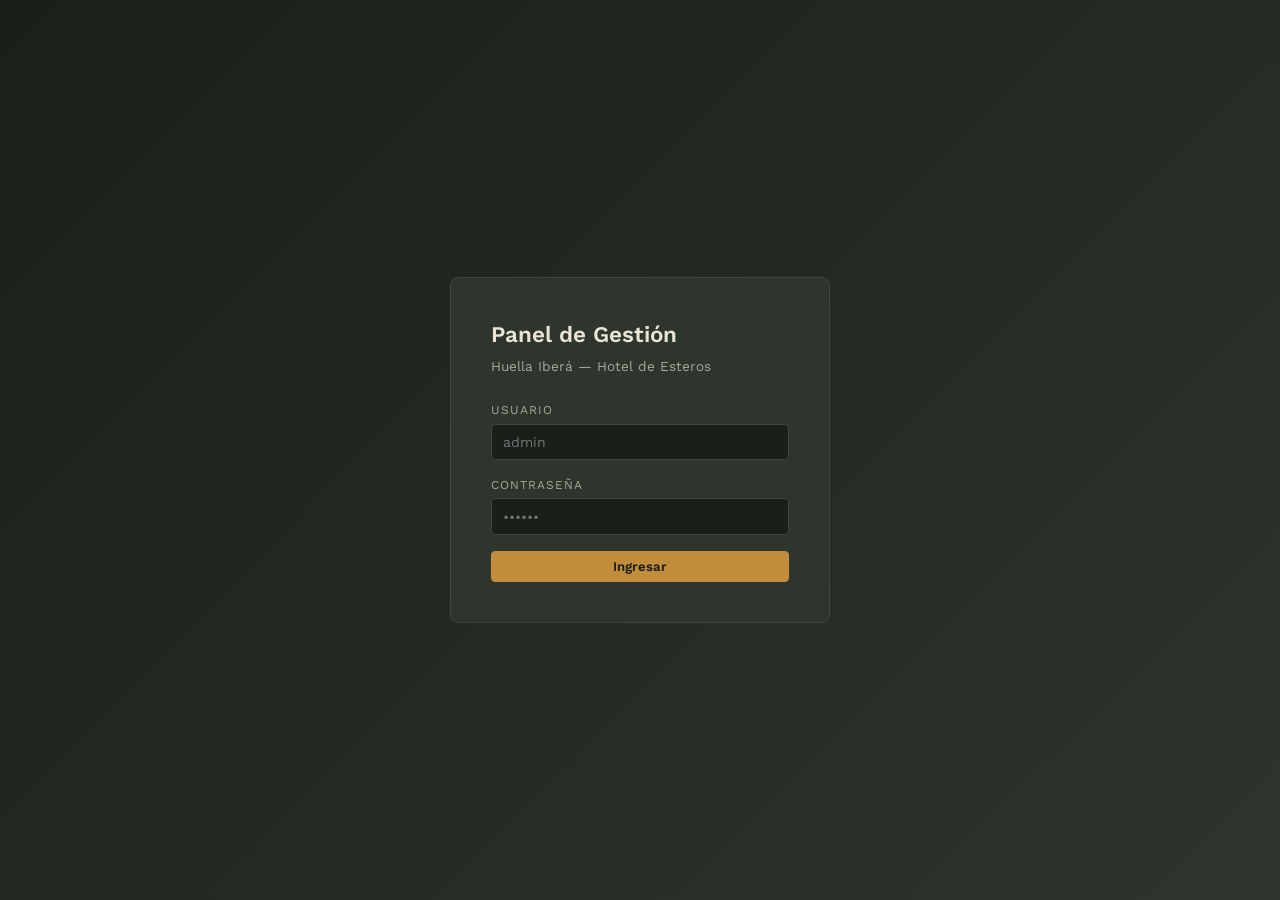
==== admin.html @ 0aa3a31e "huella" ====
<!doctype html>
<html lang="es-AR">
<head>
<meta charset="UTF-8">
<meta name="viewport" content="width=device-width, initial-scale=1">
<title>Gestión — Huella Iberá</title>
<link rel="stylesheet" href="css/admin.css">
</head>
<body>

<!-- ============ LOGIN ============ -->
<div class="login-page" id="loginPage">
  <div class="login-box">
    <h1>Panel de Gestión</h1>
    <p>Huella Iberá — Hotel de Esteros</p>
    <div class="login-error" id="loginError">Usuario o contraseña incorrectos</div>
    <label for="loginUser">Usuario</label>
    <input id="loginUser" type="text" placeholder="admin" autocomplete="off">
    <label for="loginPass">Contraseña</label>
    <input id="loginPass" type="password" placeholder="••••••">
    <button class="btn-admin btn-admin--primary btn-admin--block" id="loginBtn">Ingresar</button>
  </div>
</div>

<!-- ============ DASHBOARD ============ -->
<div class="dashboard" id="dashboard">

  <!-- Top bar (mobile) -->
  <div class="dash-topbar">
    <h2>Panel de Gestión</h2>
    <button id="menuToggle" aria-label="Menú">☰</button>
  </div>

  <!-- Sidebar -->
  <aside class="dash-sidebar" id="dashSidebar">
    <h2>Huella Iberá<small>Panel de Gestión</small></h2>
    <ul class="dash-nav">
      <li class="active" data-tab="paquetes">
        <span class="dash-nav-icon">📦</span> Paquetes
      </li>
      <li data-tab="actividades">
        <span class="dash-nav-icon">🏕️</span> Actividades
      </li>
      <li data-tab="findes">
        <span class="dash-nav-icon">📅</span> Findes Largos
      </li>
      <li data-tab="medida">
        <span class="dash-nav-icon">✏️</span> Paquete a Medida
      </li>
      <li data-tab="temporada">
        <span class="dash-nav-icon">🌿</span> Temporada
      </li>
      <li data-tab="credenciales">
        <span class="dash-nav-icon">🔐</span> Credenciales
      </li>
      <li class="logout" id="logoutBtn">
        <span class="dash-nav-icon">🚪</span> Cerrar sesión
      </li>
    </ul>
  </aside>

  <!-- Main content -->
  <main class="dash-main" id="dashMain">

    <div id="offlineBanner" class="offline-banner" style="display:none;">
      ⚠️ Sin conexión con el servidor — estás viendo una copia guardada en este celular. Los cambios no se van a guardar hasta reconectar.
    </div>

    <!-- TAB: PAQUETES -->
    <div class="tab-content active" id="tabPaquetes">
      <h2>Paquetes</h2>
      <p class="subtitle">Administrá los paquetes turísticos según la temporada.</p>

      <div style="display:flex;justify-content:space-between;align-items:center;flex-wrap:wrap;gap:0.8rem;margin-bottom:1rem;">
        <button class="btn-admin btn-admin--primary" id="addPkgBtn">+ Agregar paquete</button>
      </div>

      <div id="packagesContainer"></div>
    </div>

    <!-- TAB: ACTIVIDADES -->
    <div class="tab-content" id="tabActividades">
      <h2>Actividades</h2>
      <p class="subtitle">Activá o desactivá actividades para que se muestren en la página.</p>
      <button class="btn-admin btn-admin--primary" id="addActBtn" style="margin-bottom:1rem;">+ Agregar actividad</button>
      <div id="activitiesContainer"></div>
    </div>

    <!-- TAB: FINDES LARGOS -->
    <div class="tab-content" id="tabFindes">
      <h2>Findes Largos</h2>
      <p class="subtitle">Cargá los fines de semana largos y fechas de vacaciones ya establecidas. Se muestran en la página para que los turistas reserven con anticipación. <strong>Recordá:</strong> los descuentos y promociones no aplican en estas fechas.</p>
      <button class="btn-admin btn-admin--primary" id="addFlBtn" style="margin-bottom:1rem;">+ Agregar finde largo</button>
      <div id="findesContainer"></div>
    </div>

    <!-- TAB: PAQUETE A MEDIDA -->
    <div class="tab-content" id="tabMedida">
      <h2>Paquete a Medida</h2>
      <p class="subtitle">Creá un paquete personalizado para un cliente, generá un link o un PDF.</p>

      <div class="custom-pkg-form" id="customPkgForm">
        <h3>Datos del paquete personalizado</h3>
        <div class="form-row">
          <div class="admin-form-group">
            <label>Nombre del cliente</label>
            <input id="cpClient" type="text" placeholder="Ej: Juan Pérez">
          </div>
          <div class="admin-form-group">
            <label>Email / teléfono (opcional)</label>
            <input id="cpContact" type="text" placeholder="Ej: juan@email.com">
          </div>
        </div>
        <div class="form-row">
          <div class="admin-form-group">
            <label>Cantidad de noches</label>
            <input id="cpNights" type="number" min="1" value="3">
          </div>
          <div class="admin-form-group">
            <label>Nombre del paquete (opcional)</label>
            <input id="cpName" type="text" placeholder="Ej: Paquete especial Juan">
          </div>
        </div>

        <div class="admin-form-group">
          <label>Actividades incluidas</label>
          <div class="checkbox-grid" id="cpActivities"></div>
        </div>

        <h3 style="margin-top:1rem;">Tarifas (por persona, por noche)</h3>
        <div class="form-row" style="grid-template-columns:repeat(3,1fr);">
          <div class="admin-form-group">
            <label>Single</label>
            <input id="cpRateSingle" type="number" min="0" placeholder="0">
          </div>
          <div class="admin-form-group">
            <label>Doble</label>
            <input id="cpRateDoble" type="number" min="0" placeholder="0">
          </div>
          <div class="admin-form-group">
            <label>Triple</label>
            <input id="cpRateTriple" type="number" min="0" placeholder="0">
          </div>
          <div class="admin-form-group">
            <label>Cuádruple</label>
            <input id="cpRateCuadruple" type="number" min="0" placeholder="0">
          </div>
          <div class="admin-form-group">
            <label>Quíntuple</label>
            <input id="cpRateQuintuple" type="number" min="0" placeholder="0">
          </div>
          <div class="admin-form-group">
            <label>Menores 3-8 años</label>
            <input id="cpRateMenores" type="number" min="0" placeholder="0">
          </div>
        </div>

        <div class="admin-form-group">
          <label>Nota adicional</label>
          <textarea id="cpNote" placeholder="Ej: Incluye traslado desde Mercedes..."></textarea>
        </div>

        <div style="display:flex;gap:0.8rem;flex-wrap:wrap;">
          <button class="btn-admin btn-admin--primary" id="generateLinkBtn">🔗 Generar link</button>
          <button class="btn-admin" id="generatePdfBtn">📄 Generar PDF</button>
          <button class="btn-admin" id="saveCustomPkgBtn">💾 Guardar historial</button>
        </div>

        <div style="margin-top:1rem;display:none;" id="linkResult">
          <label style="font-size:0.75rem;text-transform:uppercase;color:var(--text-soft);">Link para compartir</label>
          <div class="link-box">
            <input id="generatedLink" type="text" readonly>
            <button class="btn-admin btn-admin--sm" id="copyLinkBtn">Copiar</button>
          </div>
        </div>
      </div>

      <h3 style="margin-top:1.5rem;">Historial de paquetes a medida</h3>
      <div id="customHistory"></div>
    </div>

    <!-- TAB: TEMPORADA -->
    <div class="tab-content" id="tabTemporada">
      <h2>Temporada activa</h2>
      <p class="subtitle">Seleccioná la temporada actual. En la página principal solo se mostrarán los paquetes de esta temporada.</p>

      <div class="settings-card">
        <h3>Temporada actual</h3>
        <div class="season-selector" id="seasonSelectorMain">
          <button class="season-btn" data-season="primavera">🌼 Primavera</button>
          <button class="season-btn" data-season="verano">☀️ Verano</button>
          <button class="season-btn" data-season="otono">🍂 Otoño</button>
          <button class="season-btn" data-season="invierno">❄️ Invierno</button>
        </div>
        <p style="font-size:0.8rem;color:var(--text-soft);margin-top:1rem;" id="seasonPreview"></p>
      </div>
    </div>

    <!-- TAB: CREDENCIALES -->
    <div class="tab-content" id="tabCredenciales">
      <h2>Credenciales</h2>
      <p class="subtitle">Cambiá el usuario y contraseña del panel de gestión.</p>

      <div class="settings-card">
        <h3>Cambiar credenciales</h3>
        <div class="admin-form-group">
          <label>Nuevo usuario</label>
          <input id="credsUser" type="text">
        </div>
        <div class="admin-form-group">
          <label>Nueva contraseña</label>
          <input id="credsPass" type="password">
        </div>
        <button class="btn-admin btn-admin--primary" id="saveCredsBtn">Guardar cambios</button>
        <p style="font-size:0.78rem;color:var(--text-soft);margin-top:0.5rem;" id="credsMsg"></p>
      </div>
    </div>

  </main>
</div>

<!-- ============ MODAL ============ -->
<div class="modal-overlay" id="modalOverlay">
  <div class="modal" id="modalContent">
    <h3 id="modalTitle">Título</h3>
    <div id="modalBody"></div>
    <div class="modal-actions">
      <button class="btn-admin" id="modalCancel">Cancelar</button>
      <button class="btn-admin btn-admin--primary" id="modalConfirm">Guardar</button>
    </div>
  </div>
</div>

<script src="js/cloud-db.js"></script>
<script src="js/cloudinary-upload.js"></script>
<script src="js/admin.js"></script>
</body>
</html>
---- css/admin.css ----
@import url('https://fonts.googleapis.com/css2?family=Work+Sans:wght@300;400;500;600;700&family=Space+Mono:wght@400;700&display=swap');

:root {
  --bg: #1a1f1a;
  --bg-2: #242b23;
  --bg-card: #2d352c;
  --border: #3d473b;
  --text: #e8e4d8;
  --text-soft: #a8a89a;
  --accent: #c18c3b;
  --accent-2: #9c4a30;
  --green: #4b8c5a;
  --red: #b04a4a;
  --radius: 4px;
}

* { margin: 0; padding: 0; box-sizing: border-box; }

body {
  font-family: 'Work Sans', sans-serif;
  background: var(--bg);
  color: var(--text);
  font-size: 14px;
  line-height: 1.5;
}

input, select, textarea, button {
  font-family: inherit;
  font-size: inherit;
}

/* ---- OFFLINE BANNER ---- */
.offline-banner {
  background: rgba(193,140,59,0.15);
  border: 1px solid var(--accent);
  color: var(--accent);
  border-radius: var(--radius);
  padding: 0.7em 1em;
  font-size: 0.82rem;
  margin-bottom: 1.2rem;
}

/* ---- LOGIN ---- */
.login-page {
  min-height: 100vh;
  display: flex;
  align-items: center;
  justify-content: center;
  padding: 2rem;
  background: linear-gradient(135deg, #1a1f1a 0%, #2d352c 100%);
}

.login-box {
  background: var(--bg-card);
  border: 1px solid var(--border);
  border-radius: 8px;
  padding: 2.5rem;
  width: 100%;
  max-width: 380px;
}

.login-box h1 {
  font-size: 1.4rem;
  font-weight: 600;
  margin-bottom: 0.3rem;
}

.login-box p {
  color: var(--text-soft);
  font-size: 0.85rem;
  margin-bottom: 1.5rem;
}

.login-box label {
  display: block;
  font-size: 0.75rem;
  text-transform: uppercase;
  letter-spacing: 0.08em;
  color: var(--text-soft);
  margin-bottom: 0.3rem;
}

.login-box input {
  width: 100%;
  padding: 0.65em 0.8em;
  background: var(--bg);
  border: 1px solid var(--border);
  color: var(--text);
  border-radius: var(--radius);
  margin-bottom: 1rem;
}

.login-box input:focus {
  outline: none;
  border-color: var(--accent);
}

.login-error {
  color: var(--red);
  font-size: 0.8rem;
  margin-bottom: 0.8rem;
  display: none;
}

/* ---- DASHBOARD LAYOUT ---- */
.dashboard {
  display: none;
  min-height: 100vh;
}

.dashboard.is-authed {
  display: flex;
}

.dash-sidebar {
  width: 220px;
  background: var(--bg-2);
  border-right: 1px solid var(--border);
  padding: 1.5rem 0;
  flex: none;
  display: flex;
  flex-direction: column;
}

.dash-sidebar h2 {
  font-size: 1rem;
  font-weight: 600;
  padding: 0 1.2rem 1rem;
  border-bottom: 1px solid var(--border);
  margin-bottom: 0.5rem;
}

.dash-sidebar h2 small {
  display: block;
  font-size: 0.65rem;
  font-weight: 400;
  color: var(--text-soft);
  text-transform: uppercase;
  letter-spacing: 0.05em;
  margin-top: 0.2rem;
}

.dash-nav {
  list-style: none;
  flex: 1;
}

.dash-nav li {
  padding: 0.6rem 1.2rem;
  cursor: pointer;
  color: var(--text-soft);
  font-size: 0.85rem;
  display: flex;
  align-items: center;
  gap: 0.6rem;
  transition: background .2s, color .2s;
  border-left: 3px solid transparent;
}

.dash-nav li:hover {
  background: rgba(255,255,255,0.04);
  color: var(--text);
}

.dash-nav li.active {
  background: rgba(193,140,59,0.1);
  color: var(--accent);
  border-left-color: var(--accent);
}

.dash-nav li.logout {
  margin-top: auto;
  border-top: 1px solid var(--border);
  padding-top: 1rem;
  color: var(--red);
}

.dash-nav li.logout:hover {
  background: rgba(176,74,74,0.1);
}

.dash-nav-icon {
  width: 16px;
  text-align: center;
  flex: none;
}

.dash-main {
  flex: 1;
  padding: 2rem;
  overflow-y: auto;
  max-height: 100vh;
}

.dash-main h2 {
  font-size: 1.3rem;
  font-weight: 600;
  margin-bottom: 0.2rem;
}

.dash-main .subtitle {
  color: var(--text-soft);
  font-size: 0.85rem;
  margin-bottom: 1.5rem;
}

/* ---- TABS ---- */
.tab-content {
  display: none;
}

.tab-content.active {
  display: block;
}

/* ---- BUTTONS ---- */
.btn-admin {
  display: inline-flex;
  align-items: center;
  gap: 0.4em;
  padding: 0.55em 1em;
  border: 1px solid var(--border);
  background: transparent;
  color: var(--text);
  border-radius: var(--radius);
  cursor: pointer;
  font-size: 0.82rem;
  transition: background .2s, border-color .2s;
}

.btn-admin:hover {
  background: var(--bg-card);
  border-color: var(--text-soft);
}

.btn-admin--primary {
  background: var(--accent);
  border-color: var(--accent);
  color: #1a1f1a;
  font-weight: 600;
}

.btn-admin--primary:hover {
  background: #d49f4a;
  border-color: #d49f4a;
}

.btn-admin--danger {
  color: var(--red);
  border-color: var(--red);
}

.btn-admin--danger:hover {
  background: var(--red);
  color: var(--text);
}

.btn-admin--sm {
  font-size: 0.72rem;
  padding: 0.35em 0.7em;
}

.btn-admin--block {
  width: 100%;
  justify-content: center;
}

/* ---- FORMS ---- */
.admin-form-group {
  margin-bottom: 1rem;
}

.admin-form-group label {
  display: block;
  font-size: 0.75rem;
  text-transform: uppercase;
  letter-spacing: 0.06em;
  color: var(--text-soft);
  margin-bottom: 0.3rem;
}

.admin-form-group input,
.admin-form-group select,
.admin-form-group textarea {
  width: 100%;
  padding: 0.55em 0.75em;
  background: var(--bg);
  border: 1px solid var(--border);
  color: var(--text);
  border-radius: var(--radius);
}

.admin-form-group input:focus,
.admin-form-group select:focus,
.admin-form-group textarea:focus {
  outline: none;
  border-color: var(--accent);
}

.admin-form-group textarea {
  resize: vertical;
  min-height: 70px;
}

.form-row {
  display: grid;
  grid-template-columns: 1fr 1fr;
  gap: 1rem;
}

/* ---- CARDS ---- */
.admin-grid {
  display: grid;
  grid-template-columns: repeat(auto-fill, minmax(280px, 1fr));
  gap: 1rem;
  margin-top: 1rem;
}

.admin-card {
  background: var(--bg-card);
  border: 1px solid var(--border);
  border-radius: var(--radius);
  padding: 1.2rem;
  position: relative;
}

.admin-card .card-head {
  display: flex;
  justify-content: space-between;
  align-items: flex-start;
  margin-bottom: 0.6rem;
}

.admin-card .card-title {
  font-weight: 600;
  font-size: 1rem;
}

.admin-card .card-season {
  font-size: 0.7rem;
  text-transform: uppercase;
  letter-spacing: 0.06em;
  color: var(--text-soft);
}

.admin-card .card-season span {
  color: var(--accent);
}

.admin-card .card-body {
  font-size: 0.82rem;
  color: var(--text-soft);
}

.admin-card .card-body p {
  margin-bottom: 0.3rem;
}

.admin-card .card-actions {
  margin-top: 0.8rem;
  display: flex;
  gap: 0.5rem;
  flex-wrap: wrap;
}

/* ---- TOGGLE ---- */
.toggle-wrap {
  display: inline-flex;
  align-items: center;
  gap: 0.5em;
  font-size: 0.78rem;
  color: var(--text-soft);
}

.toggle {
  width: 36px;
  height: 20px;
  border-radius: 10px;
  background: var(--border);
  border: none;
  cursor: pointer;
  position: relative;
  transition: background .2s;
  flex: none;
}

.toggle.is-on {
  background: var(--green);
}

.toggle::after {
  content: '';
  position: absolute;
  top: 2px;
  left: 2px;
  width: 16px;
  height: 16px;
  border-radius: 50%;
  background: var(--text);
  transition: transform .2s;
}

.toggle.is-on::after {
  transform: translateX(16px);
}

/* ---- BADGE ---- */
.badge {
  display: inline-block;
  font-size: 0.65rem;
  text-transform: uppercase;
  letter-spacing: 0.06em;
  padding: 0.2em 0.6em;
  border-radius: 999px;
  background: var(--border);
  color: var(--text-soft);
}

.badge--featured {
  background: var(--accent);
  color: var(--bg);
}

.badge--active {
  background: rgba(75,140,90,0.2);
  color: var(--green);
}

.badge--inactive {
  background: rgba(176,74,74,0.2);
  color: var(--red);
}

/* ---- SEASON SELECTOR ---- */
.season-selector {
  display: flex;
  gap: 0.5rem;
  margin-bottom: 1.5rem;
  flex-wrap: wrap;
}

.season-btn {
  padding: 0.9em 2.2em;
  border: 2px solid var(--border);
  background: transparent;
  color: var(--text-soft);
  border-radius: 999px;
  cursor: pointer;
  font-size: 1.05rem;
  font-weight: 500;
  transition: all .2s;
}

.season-btn:hover {
  border-color: var(--accent);
  color: var(--text);
}

.season-btn.active {
  background: var(--accent);
  border-color: var(--accent);
  color: var(--bg);
  font-weight: 600;
}

/* ---- MODAL ---- */
.modal-overlay {
  position: fixed;
  inset: 0;
  background: rgba(0,0,0,0.7);
  z-index: 200;
  display: none;
  align-items: center;
  justify-content: center;
  padding: 2rem;
}

.modal-overlay.is-open {
  display: flex;
}

.modal {
  background: var(--bg-2);
  border: 1px solid var(--border);
  border-radius: 8px;
  width: 100%;
  max-width: 580px;
  max-height: 90vh;
  overflow-y: auto;
  padding: 2rem;
}

.modal h3 {
  font-size: 1.1rem;
  font-weight: 600;
  margin-bottom: 1.2rem;
}

.modal-actions {
  display: flex;
  gap: 0.8rem;
  margin-top: 1.2rem;
  justify-content: flex-end;
}

/* ---- ACTIVITY LIST ---- */
.activity-item {
  background: var(--bg-card);
  border: 1px solid var(--border);
  border-radius: var(--radius);
  padding: 1rem 1.2rem;
  margin-bottom: 0.7rem;
  display: flex;
  gap: 1rem;
  align-items: center;
}

.activity-item .act-img {
  width: 60px;
  height: 60px;
  border-radius: var(--radius);
  object-fit: cover;
  background: var(--border);
  flex: none;
}

.activity-item .act-info {
  flex: 1;
}

.activity-item .act-info h4 {
  font-size: 0.95rem;
  font-weight: 600;
}

.activity-item .act-info .act-tag {
  font-size: 0.7rem;
  text-transform: uppercase;
  color: var(--accent);
  letter-spacing: 0.05em;
}

.activity-item .act-info p {
  font-size: 0.8rem;
  color: var(--text-soft);
  margin-top: 0.2rem;
}

.activity-item .act-actions {
  display: flex;
  gap: 0.4rem;
  flex: none;
}

/* ---- CUSTOM PACKAGE SECTION ---- */
.custom-pkg-form {
  background: var(--bg-card);
  border: 1px solid var(--border);
  border-radius: var(--radius);
  padding: 1.5rem;
  margin-bottom: 1.5rem;
}

.custom-pkg-form h3 {
  font-size: 1rem;
  font-weight: 600;
  margin-bottom: 1rem;
}

.checkbox-grid {
  display: grid;
  grid-template-columns: repeat(auto-fill, minmax(200px, 1fr));
  gap: 0.5rem;
  margin-bottom: 1rem;
}

.checkbox-grid label {
  display: flex;
  align-items: center;
  gap: 0.5em;
  font-size: 0.85rem;
  cursor: pointer;
}

.checkbox-grid input[type="checkbox"] {
  width: auto;
  accent-color: var(--accent);
}

/* ---- LINKS ---- */
.link-box {
  display: flex;
  gap: 0.5rem;
  margin-top: 0.5rem;
}

.link-box input {
  flex: 1;
  padding: 0.5em 0.75em;
  background: var(--bg);
  border: 1px solid var(--border);
  color: var(--text);
  border-radius: var(--radius);
  font-size: 0.78rem;
}

/* ---- HISTORY ---- */
.history-item {
  background: var(--bg-card);
  border: 1px solid var(--border);
  border-radius: var(--radius);
  padding: 1rem 1.2rem;
  margin-bottom: 0.6rem;
  display: flex;
  justify-content: space-between;
  align-items: center;
}

.history-item .hi-info {
  font-size: 0.85rem;
}

.history-item .hi-info strong {
  display: block;
}

.history-item .hi-info small {
  color: var(--text-soft);
}

.history-item .hi-actions {
  display: flex;
  gap: 0.4rem;
}

/* ---- SETTINGS ---- */
.settings-card {
  background: var(--bg-card);
  border: 1px solid var(--border);
  border-radius: var(--radius);
  padding: 1.5rem;
  max-width: 480px;
}

.settings-card h3 {
  font-size: 1rem;
  font-weight: 600;
  margin-bottom: 1rem;
}

/* ---- TOP BAR (mobile) ---- */
.dash-topbar {
  display: none;
  background: var(--bg-2);
  border-bottom: 1px solid var(--border);
  padding: 0.8rem 1.2rem;
  align-items: center;
  justify-content: space-between;
}

.dash-topbar h2 {
  font-size: 1rem;
  font-weight: 600;
}

.dash-topbar button {
  background: none;
  border: none;
  color: var(--text);
  font-size: 1.2rem;
  cursor: pointer;
}

@media (max-width: 768px) {
  .dash-sidebar {
    display: none;
    position: fixed;
    inset: 0;
    width: 100%;
    z-index: 100;
  }
  .dash-sidebar.is-open {
    display: flex;
  }
  .dash-topbar {
    display: flex;
  }
  .dash-main {
    padding: 1.2rem;
    max-height: none;
  }
  .form-row {
    grid-template-columns: 1fr;
  }

  /* Botones y toggles más grandes para dedos, no mouse */
  .btn-admin {
    padding: 0.75em 1.1em;
    font-size: 0.88rem;
  }
  .btn-admin--sm {
    padding: 0.6em 0.9em;
    font-size: 0.8rem;
  }
  .toggle {
    width: 44px;
    height: 26px;
  }
  .toggle::after {
    width: 22px;
    height: 22px;
  }
  .toggle.is-on::after {
    transform: translateX(18px);
  }
  .dash-nav li {
    padding: 0.9rem 1.2rem;
    font-size: 0.95rem;
  }

  /* Tarjetas de actividades/findes: apiladas y con más aire en el celular */
  .activity-item {
    flex-wrap: wrap;
  }
  .activity-item .act-actions {
    width: 100%;
    justify-content: flex-end;
    margin-top: 0.5rem;
  }

  /* Modal a pantalla completa en el celular — más cómodo que un cuadro chico */
  .modal-overlay {
    padding: 0;
  }
  .modal {
    max-width: 100%;
    width: 100%;
    height: 100%;
    max-height: 100%;
    border-radius: 0;
    padding: 1.2rem;
    padding-bottom: 6rem;
  }
  .modal-actions {
    position: fixed;
    bottom: 0;
    left: 0;
    right: 0;
    background: var(--bg-2);
    border-top: 1px solid var(--border);
    padding: 0.9rem 1.2rem;
    margin: 0;
  }
  .modal-actions .btn-admin {
    flex: 1;
    justify-content: center;
  }

  .season-btn {
    padding: 0.8em 1.4em;
    font-size: 0.95rem;
  }
}
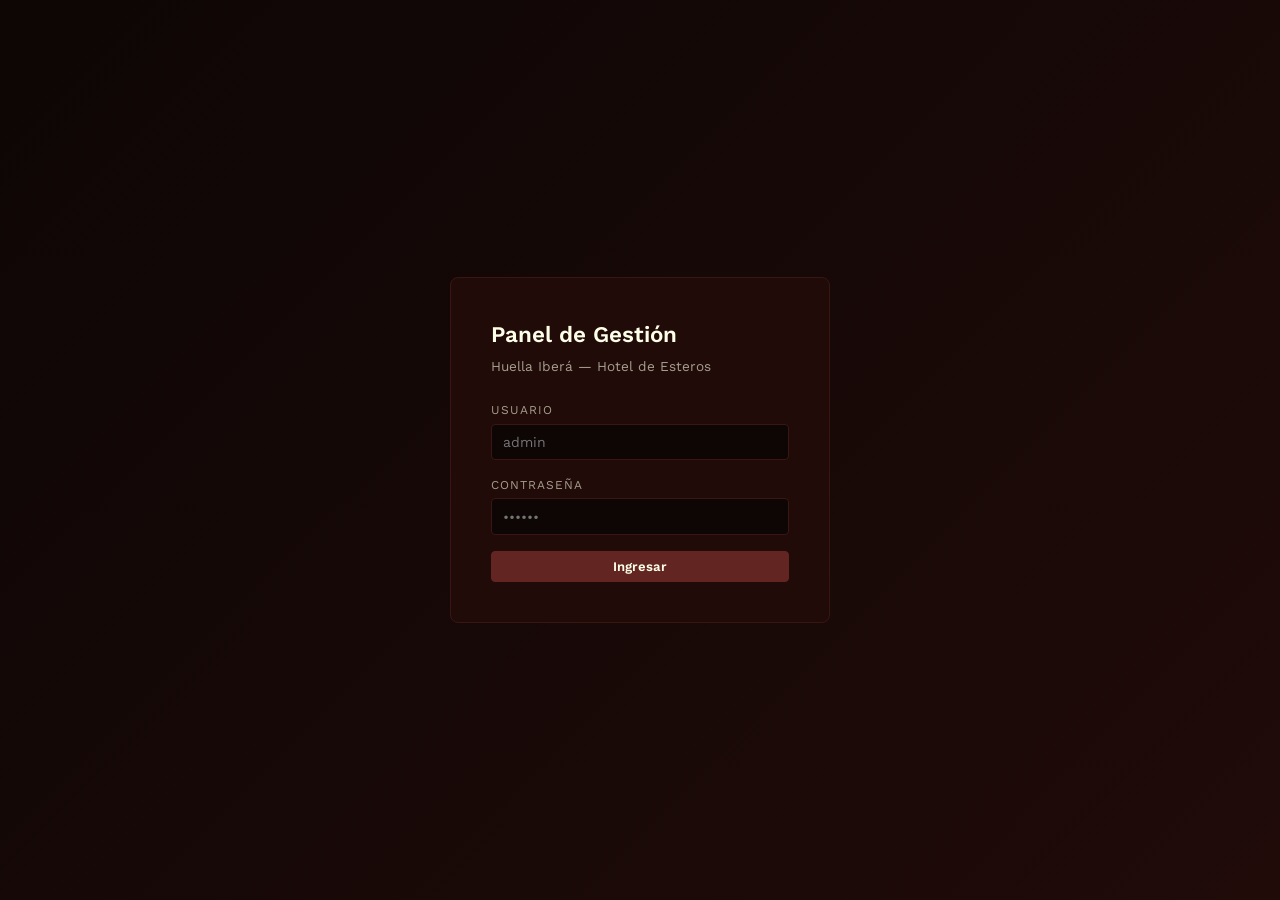
==== commit a8ec7159: "Cache busting scripts admin" ====
--- a/admin.html
+++ b/admin.html
@@ -28,10 +28,20 @@
   <!-- Top bar (mobile) -->
   <div class="dash-topbar">
     <h2>Panel de Gestión</h2>
-    <button id="menuToggle" aria-label="Menú">☰</button>
+    <button id="logoutBtnMobile" class="btn-admin btn-admin--sm" style="background:rgba(176,74,74,0.15);border-color:var(--red);color:var(--red);">🚪 Salir</button>
   </div>
 
-  <!-- Sidebar -->
+  <!-- Mobile Tab Bar -->
+  <nav class="dash-mobile-tabs" id="dashMobileTabs">
+    <button class="dash-mtab active" data-tab="paquetes">📦 Paquetes</button>
+    <button class="dash-mtab" data-tab="actividades">🏕️ Actividades</button>
+    <button class="dash-mtab" data-tab="findes">📅 Findes</button>
+    <button class="dash-mtab" data-tab="medida">✏️ Medida</button>
+    <button class="dash-mtab" data-tab="temporada">🌿 Temp.</button>
+    <button class="dash-mtab" data-tab="credenciales">🔐 Acceso</button>
+  </nav>
+
+  <!-- Sidebar (desktop) -->
   <aside class="dash-sidebar" id="dashSidebar">
     <h2>Huella Iberá<small>Panel de Gestión</small></h2>
     <ul class="dash-nav">
@@ -231,8 +241,8 @@
   </div>
 </div>
 
-<script src="js/cloud-db.js"></script>
-<script src="js/cloudinary-upload.js"></script>
-<script src="js/admin.js"></script>
+<script src="js/cloud-db.js?v=2"></script>
+<script src="js/cloudinary-upload.js?v=2"></script>
+<script src="js/admin.js?v=2"></script>
 </body>
 </html>
--- a/css/admin.css
+++ b/css/admin.css
@@ -1,16 +1,17 @@
 @import url('https://fonts.googleapis.com/css2?family=Work+Sans:wght@300;400;500;600;700&family=Space+Mono:wght@400;700&display=swap');
 
 :root {
-  --bg: #1a1f1a;
-  --bg-2: #242b23;
-  --bg-card: #2d352c;
-  --border: #3d473b;
-  --text: #e8e4d8;
-  --text-soft: #a8a89a;
-  --accent: #c18c3b;
-  --accent-2: #9c4a30;
-  --green: #4b8c5a;
-  --red: #b04a4a;
+  --bg: #0D0605;
+  --bg-2: #170807;
+  --bg-card: #200B09;
+  --border: #3A1613;
+  --text: #FFFFE7;
+  --text-soft: rgba(255,255,231,0.6);
+  --accent: #622522;
+  --accent-hover: #7C3D34;
+  --accent-2: #431916;
+  --green: #622522;
+  --red: #FFFFFF;
   --radius: 4px;
 }
 
@@ -31,7 +32,7 @@
 
 /* ---- OFFLINE BANNER ---- */
 .offline-banner {
-  background: rgba(193,140,59,0.15);
+  background: rgba(98,37,34,0.15);
   border: 1px solid var(--accent);
   color: var(--accent);
   border-radius: var(--radius);
@@ -47,7 +48,7 @@
   align-items: center;
   justify-content: center;
   padding: 2rem;
-  background: linear-gradient(135deg, #1a1f1a 0%, #2d352c 100%);
+  background: linear-gradient(135deg, #0D0605 0%, #200B09 100%);
 }
 
 .login-box {
@@ -120,6 +121,7 @@
   flex: none;
   display: flex;
   flex-direction: column;
+  position: relative;
 }
 
 .dash-sidebar h2 {
@@ -163,7 +165,7 @@
 }
 
 .dash-nav li.active {
-  background: rgba(193,140,59,0.1);
+  background: rgba(98,37,34,0.1);
   color: var(--accent);
   border-left-color: var(--accent);
 }
@@ -176,7 +178,7 @@
 }
 
 .dash-nav li.logout:hover {
-  background: rgba(176,74,74,0.1);
+  background: rgba(255,255,255,0.1);
 }
 
 .dash-nav-icon {
@@ -236,13 +238,13 @@
 .btn-admin--primary {
   background: var(--accent);
   border-color: var(--accent);
-  color: #1a1f1a;
+  color: var(--text);
   font-weight: 600;
 }
 
 .btn-admin--primary:hover {
-  background: #d49f4a;
-  border-color: #d49f4a;
+  background: #7C3D34;
+  border-color: #7C3D34;
 }
 
 .btn-admin--danger {
@@ -418,16 +420,16 @@
 
 .badge--featured {
   background: var(--accent);
-  color: var(--bg);
+  color: var(--text);
 }
 
 .badge--active {
-  background: rgba(75,140,90,0.2);
+  background: rgba(98,37,34,0.2);
   color: var(--green);
 }
 
 .badge--inactive {
-  background: rgba(176,74,74,0.2);
+  background: rgba(255,255,255,0.2);
   color: var(--red);
 }
 
@@ -459,7 +461,7 @@
 .season-btn.active {
   background: var(--accent);
   border-color: var(--accent);
-  color: var(--bg);
+  color: var(--text);
   font-weight: 600;
 }
 
@@ -653,7 +655,7 @@
   display: none;
   background: var(--bg-2);
   border-bottom: 1px solid var(--border);
-  padding: 0.8rem 1.2rem;
+  padding: 0.7rem 1rem;
   align-items: center;
   justify-content: space-between;
 }
@@ -671,93 +673,413 @@
   cursor: pointer;
 }
 
+/* ---- MOBILE TAB BAR ---- */
+.dash-mobile-tabs {
+  display: none;
+  overflow-x: auto;
+  -webkit-overflow-scrolling: touch;
+  scrollbar-width: none;
+  background: var(--bg-2);
+  border-bottom: 1px solid var(--border);
+  padding: 0.5rem 0.5rem;
+  gap: 0.4rem;
+  white-space: nowrap;
+}
+.dash-mobile-tabs::-webkit-scrollbar { display: none; }
+
+.dash-mtab {
+  display: inline-flex;
+  align-items: center;
+  gap: 0.3em;
+  padding: 0.6em 1em;
+  border: 1px solid var(--border);
+  background: var(--bg);
+  color: var(--text-soft);
+  border-radius: 999px;
+  font-size: 0.78rem;
+  font-weight: 500;
+  cursor: pointer;
+  transition: all .2s;
+  flex: none;
+  min-height: 38px;
+}
+.dash-mtab.active {
+  background: var(--accent);
+  border-color: var(--accent);
+  color: var(--text);
+  font-weight: 600;
+}
+
 @media (max-width: 768px) {
-  .dash-sidebar {
-    display: none;
-    position: fixed;
-    inset: 0;
-    width: 100%;
-    z-index: 100;
-  }
-  .dash-sidebar.is-open {
-    display: flex;
-  }
+  .dash-sidebar { display: none !important; }
+  .dashboard.is-authed { flex-direction: column; }
+
+  /* ---- Top bar ---- */
   .dash-topbar {
     display: flex;
-  }
+    position: sticky;
+    top: 0;
+    z-index: 100;
+    background: #0D0605;
+    border-bottom: 1px solid rgba(255,255,255,.06);
+    padding: 0.6rem 1rem;
+    align-items: center;
+    justify-content: space-between;
+    box-shadow: 0 2px 12px rgba(0,0,0,.3);
+  }
+  .dash-topbar h2 {
+    font-size: 0.95rem;
+    font-weight: 700;
+    color: #FFFFE7;
+    letter-spacing: -0.01em;
+  }
+  .dash-topbar #logoutBtnMobile {
+    font-size: 0.78rem;
+    padding: 0.5em 0.9em;
+    min-height: 36px;
+    border-radius: 999px;
+    background: rgba(255,255,255,.12) !important;
+    border: 1px solid rgba(255,255,255,.3) !important;
+    color: #FFFFE7 !important;
+    font-weight: 600;
+  }
+
+  /* ---- Mobile Tab Bar ---- */
+  .dash-mobile-tabs {
+    display: flex;
+    position: sticky;
+    top: 49px;
+    z-index: 99;
+    overflow-x: auto;
+    -webkit-overflow-scrolling: touch;
+    scrollbar-width: none;
+    background: #170807;
+    border-bottom: 1px solid rgba(255,255,255,.05);
+    padding: 0.5rem 0.6rem;
+    gap: 0.35rem;
+    white-space: nowrap;
+  }
+  .dash-mobile-tabs::-webkit-scrollbar { display: none; }
+
+  .dash-mtab {
+    display: inline-flex;
+    align-items: center;
+    gap: 0.25em;
+    padding: 0.55em 1em;
+    border: none;
+    background: rgba(255,255,255,.04);
+    color: rgba(255,255,231,.5);
+    border-radius: 999px;
+    font-size: 0.78rem;
+    font-weight: 500;
+    cursor: pointer;
+    transition: all .25s ease;
+    flex: none;
+    min-height: 36px;
+  }
+  .dash-mtab.active {
+    background: var(--accent);
+    color: var(--text);
+    font-weight: 700;
+    box-shadow: 0 2px 8px rgba(98,37,34,.3);
+  }
+  .dash-mtab:active { transform: scale(0.95); }
+
+  /* ---- Main content ---- */
   .dash-main {
-    padding: 1.2rem;
+    padding: 0.75rem;
     max-height: none;
-  }
-  .form-row {
-    grid-template-columns: 1fr;
-  }
-
-  /* Botones y toggles más grandes para dedos, no mouse */
+    padding-bottom: 2rem;
+  }
+  .dash-main h2 {
+    font-size: 1.15rem;
+    font-weight: 700;
+    margin-bottom: 0.15rem;
+  }
+  .dash-main .subtitle {
+    font-size: 0.78rem;
+    color: rgba(255,255,231,.8);
+    margin-bottom: 0.8rem;
+    line-height: 1.4;
+  }
+
+  /* ---- Form row stack ---- */
+  .form-row { grid-template-columns: 1fr; gap: 0; }
+
+  /* ---- Buttons ---- */
   .btn-admin {
-    padding: 0.75em 1.1em;
+    padding: 0.8em 1.1em;
     font-size: 0.88rem;
+    min-height: 44px;
+    border-radius: 8px;
+    font-weight: 500;
+    border: 1px solid rgba(255,255,255,.08);
   }
   .btn-admin--sm {
     padding: 0.6em 0.9em;
-    font-size: 0.8rem;
-  }
+    font-size: 0.78rem;
+    min-height: 38px;
+    border-radius: 6px;
+  }
+  .btn-admin--primary {
+    background: var(--accent);
+    border-color: var(--accent);
+    color: var(--text);
+    font-weight: 700;
+    box-shadow: 0 2px 10px rgba(98,37,34,.25);
+  }
+  .btn-admin--danger {
+    color: #FFFFE7;
+    border-color: rgba(255,255,255,.3);
+  }
+
+  /* ---- Toggle ---- */
   .toggle {
-    width: 44px;
-    height: 26px;
-  }
+    width: 52px;
+    height: 28px;
+    border-radius: 14px;
+    background: rgba(255,255,255,.1);
+    border: none;
+    cursor: pointer;
+    position: relative;
+    transition: background .25s;
+    flex: none;
+  }
+  .toggle.is-on { background: var(--green); }
   .toggle::after {
-    width: 22px;
-    height: 22px;
-  }
-  .toggle.is-on::after {
-    transform: translateX(18px);
-  }
-  .dash-nav li {
-    padding: 0.9rem 1.2rem;
-    font-size: 0.95rem;
-  }
-
-  /* Tarjetas de actividades/findes: apiladas y con más aire en el celular */
+    content: '';
+    position: absolute;
+    top: 2px;
+    left: 2px;
+    width: 24px;
+    height: 24px;
+    border-radius: 50%;
+    background: #FFFFE7;
+    transition: transform .25s cubic-bezier(.34,1.56,.64,1);
+    box-shadow: 0 1px 4px rgba(0,0,0,.3);
+  }
+  .toggle.is-on::after { transform: translateX(24px); }
+
+  /* ---- Cards (admin-grid) ---- */
+  .admin-grid { grid-template-columns: 1fr; gap: 0.7rem; margin-top: 0.5rem; }
+  .admin-card {
+    background: linear-gradient(135deg, #200B09, #170807);
+    border: 1px solid rgba(255,255,255,.06);
+    border-radius: 12px;
+    padding: 1rem 1rem 0.9rem;
+    position: relative;
+    box-shadow: 0 2px 8px rgba(0,0,0,.15);
+  }
+  .admin-card .card-head { flex-direction: row; gap: 0.5rem; align-items: center; }
+  .admin-card .card-title { font-size: 0.95rem; font-weight: 700; color: #FFFFE7; }
+  .admin-card .card-season {
+    font-size: 0.68rem; text-transform: uppercase; letter-spacing: 0.04em;
+    color: rgba(255,255,231,.7);
+  }
+  .admin-card .card-season span { color: var(--accent); font-weight: 600; }
+  .admin-card .card-body {
+    font-size: 0.8rem; color: rgba(255,255,231,.8);
+    padding-top: 0.4rem; line-height: 1.4;
+  }
+  .admin-card .card-body p { margin-bottom: 0.15rem; }
+  .admin-card .card-actions {
+    margin-top: 0.6rem; display: flex; gap: 0.4rem;
+    border-top: 1px solid rgba(255,255,255,.05);
+    padding-top: 0.6rem; flex-wrap: wrap;
+  }
+  .admin-card .card-actions .btn-admin--sm { flex: 1; justify-content: center; text-align: center; }
+  .admin-card .card-actions .toggle { flex: none; }
+
+  /* ---- Activity / Finde items ---- */
   .activity-item {
+    background: linear-gradient(135deg, #200B09, #170807);
+    border: 1px solid rgba(255,255,255,.06);
+    border-radius: 12px;
+    padding: 0.9rem 1rem;
+    margin-bottom: 0.6rem;
+    display: flex;
     flex-wrap: wrap;
-  }
+    gap: 0.7rem;
+    align-items: flex-start;
+    box-shadow: 0 2px 6px rgba(0,0,0,.1);
+  }
+  .activity-item .act-img {
+    width: 52px; height: 52px; border-radius: 10px;
+    object-fit: cover; background: rgba(255,255,255,.05); flex: none;
+  }
+  .activity-item .act-info { flex: 1; min-width: 0; }
+  .activity-item .act-info h4 { font-size: 0.92rem; font-weight: 700; color: #FFFFE7; margin-bottom: 0.1rem; }
+  .activity-item .act-info .act-tag {
+    font-size: 0.65rem; text-transform: uppercase; letter-spacing: 0.04em;
+    color: var(--accent); font-weight: 600; display: block; margin-bottom: 0.15rem;
+  }
+  .activity-item .act-info p { font-size: 0.75rem; color: rgba(255,255,231,.8); line-height: 1.35; margin-top: 0.1rem; }
   .activity-item .act-actions {
-    width: 100%;
-    justify-content: flex-end;
-    margin-top: 0.5rem;
-  }
-
-  /* Modal a pantalla completa en el celular — más cómodo que un cuadro chico */
-  .modal-overlay {
-    padding: 0;
-  }
+    width: 100%; display: flex; gap: 0.4rem;
+    border-top: 1px solid rgba(255,255,255,.04);
+    padding-top: 0.6rem; margin-top: 0.2rem;
+  }
+  .activity-item .act-actions .btn-admin--sm { flex: 1; justify-content: center; }
+
+  /* ---- Modal full-screen ---- */
+  .modal-overlay { padding: 0; align-items: stretch; background: rgba(0,0,0,.85); }
   .modal {
-    max-width: 100%;
-    width: 100%;
-    height: 100%;
-    max-height: 100%;
-    border-radius: 0;
-    padding: 1.2rem;
-    padding-bottom: 6rem;
-  }
-  .modal-actions {
-    position: fixed;
-    bottom: 0;
-    left: 0;
-    right: 0;
-    background: var(--bg-2);
-    border-top: 1px solid var(--border);
-    padding: 0.9rem 1.2rem;
-    margin: 0;
-  }
-  .modal-actions .btn-admin {
-    flex: 1;
-    justify-content: center;
-  }
-
+    max-width: 100%; width: 100%; height: 100%; max-height: 100%;
+    border-radius: 0; background: linear-gradient(180deg, #170807, #0D0605);
+    padding: 1.2rem; padding-bottom: calc(5rem + env(safe-area-inset-bottom, 0px));
+    display: flex; flex-direction: column; overflow-y: auto;
+  }
+  .modal h3 {
+    font-size: 1.05rem; font-weight: 700; margin-bottom: 0.8rem;
+    flex-shrink: 0; padding-bottom: 0.6rem; border-bottom: 1px solid rgba(255,255,255,.06);
+  }
+  .modal .modal-actions {
+    position: fixed; bottom: 0; left: 0; right: 0;
+    background: #0D0605; border-top: 1px solid rgba(255,255,255,.08);
+    padding: 0.75rem 1rem; margin: 0; display: flex; gap: 0.6rem;
+    padding-bottom: calc(0.75rem + env(safe-area-inset-bottom, 0px));
+  }
+  .modal .modal-actions .btn-admin {
+    flex: 1; justify-content: center; min-height: 48px;
+    font-size: 0.9rem; border-radius: 10px; font-weight: 600;
+  }
+
+  /* ---- Season selector ---- */
+  .season-selector { gap: 0.4rem; }
   .season-btn {
-    padding: 0.8em 1.4em;
-    font-size: 0.95rem;
-  }
-}
+    padding: 0.75em 1.2em; font-size: 0.88rem;
+    flex: 1; min-width: calc(50% - 0.2rem); min-height: 44px;
+    border-radius: 999px; font-weight: 500; border: 1.5px solid rgba(255,255,255,.08);
+  }
+  .season-btn.active {
+    background: var(--accent); border-color: var(--accent);
+    color: var(--text); font-weight: 700;
+  }
+
+  /* ---- Login ---- */
+  .login-box {
+    padding: 1.5rem; margin: 1rem; border-radius: 16px;
+    background: linear-gradient(135deg, #200B09, #170807);
+    box-shadow: 0 8px 32px rgba(0,0,0,.4);
+  }
+  .login-box h1 { font-size: 1.3rem; font-weight: 700; }
+  .login-box p { font-size: 0.8rem; margin-bottom: 1.2rem; }
+  .login-box input {
+    padding: 0.8em 1em; font-size: 16px; min-height: 50px;
+    border-radius: 10px; background: rgba(0,0,0,.25);
+    border: 1px solid rgba(255,255,255,.08); margin-bottom: 0.8rem;
+  }
+  .login-box input:focus { border-color: var(--accent); box-shadow: 0 0 0 3px rgba(98,37,34,.15); }
+  .login-box .btn-admin { min-height: 52px; font-size: 1rem; border-radius: 10px; font-weight: 700; }
+  .login-box label {
+    font-size: 0.7rem; margin-bottom: 0.35rem;
+    color: rgba(255,255,231,.8); letter-spacing: 0.1em;
+  }
+
+  /* ---- Forms ---- */
+  .admin-form-group { margin-bottom: 0.8rem; }
+  .admin-form-group input,
+  .admin-form-group select,
+  .admin-form-group textarea {
+    padding: 0.75em 1em; font-size: 16px; min-height: 48px;
+    border-radius: 10px; background: rgba(0,0,0,.2);
+    border: 1px solid rgba(255,255,255,.07);
+    color: #FFFFE7; width: 100%;
+    transition: border-color .2s, box-shadow .2s;
+  }
+  .admin-form-group input:focus,
+  .admin-form-group select:focus,
+  .admin-form-group textarea:focus {
+    outline: none; border-color: var(--accent);
+    box-shadow: 0 0 0 3px rgba(98,37,34,.12);
+  }
+  .admin-form-group textarea { min-height: 100px; resize: vertical; }
+  .admin-form-group label {
+    font-size: 0.7rem; margin-bottom: 0.3rem;
+    color: rgba(255,255,231,.8); text-transform: uppercase;
+    letter-spacing: 0.08em; font-weight: 600; display: block;
+  }
+
+  /* ---- Checkbox grid ---- */
+  .checkbox-grid { grid-template-columns: 1fr; gap: 0.5rem; }
+  .checkbox-grid label {
+    padding: 0.65rem 0.9rem; background: rgba(0,0,0,.15);
+    border-radius: 10px; font-size: 0.85rem; min-height: 44px;
+    display: flex; align-items: center; gap: 0.6em;
+    cursor: pointer; border: 1px solid rgba(255,255,255,.04);
+    transition: border-color .2s;
+  }
+  .checkbox-grid label:has(input:checked) { border-color: var(--accent); background: rgba(98,37,34,.08); }
+  .checkbox-grid input[type="checkbox"] { width: 18px; height: 18px; accent-color: var(--accent); flex: none; }
+
+  /* ---- Custom package form ---- */
+  .custom-pkg-form {
+    padding: 0.9rem; border-radius: 12px;
+    background: linear-gradient(135deg, #200B09, #170807);
+    border: 1px solid rgba(255,255,255,.05);
+  }
+  .custom-pkg-form h3 { font-size: 0.9rem; font-weight: 700; color: var(--accent); margin-bottom: 0.8rem; }
+
+  /* ---- Link box ---- */
+  .link-box { flex-direction: column; gap: 0.4rem; }
+  .link-box input {
+    font-size: 0.78rem; padding: 0.7em 0.9em; border-radius: 8px;
+    background: rgba(0,0,0,.2); border: 1px solid rgba(255,255,255,.07);
+    color: rgba(255,255,231,.8);
+  }
+  .link-box .btn-admin { width: 100%; justify-content: center; border-radius: 8px; }
+
+  /* ---- History items ---- */
+  .history-item {
+    flex-direction: column; align-items: flex-start; gap: 0.6rem;
+    padding: 0.9rem 1rem; margin-bottom: 0.5rem;
+    background: linear-gradient(135deg, #200B09, #170807);
+    border: 1px solid rgba(255,255,255,.05); border-radius: 12px;
+    box-shadow: 0 2px 6px rgba(0,0,0,.1);
+  }
+  .history-item .hi-info { font-size: 0.82rem; line-height: 1.4; }
+  .history-item .hi-info strong { display: block; font-size: 0.92rem; color: #FFFFE7; }
+  .history-item .hi-info small { color: rgba(255,255,231,.7); font-size: 0.75rem; }
+  .history-item .hi-actions {
+    width: 100%; display: flex; gap: 0.4rem;
+    border-top: 1px solid rgba(255,255,255,.04); padding-top: 0.6rem;
+  }
+  .history-item .hi-actions .btn-admin { flex: 1; justify-content: center; border-radius: 8px; }
+
+  /* ---- Settings card ---- */
+  .settings-card {
+    padding: 1rem; max-width: 100%;
+    background: linear-gradient(135deg, #200B09, #170807);
+    border: 1px solid rgba(255,255,255,.05); border-radius: 12px;
+    box-shadow: 0 2px 8px rgba(0,0,0,.1);
+  }
+  .settings-card h3 { font-size: 0.95rem; font-weight: 700; margin-bottom: 0.8rem; }
+
+  /* ---- Offline banner ---- */
+  .offline-banner {
+    font-size: 0.75rem; padding: 0.7em 0.9em; border-radius: 10px;
+    background: rgba(98,37,34,.08); border: 1px solid rgba(98,37,34,.2);
+    color: var(--accent); margin-bottom: 0.8rem; line-height: 1.4;
+  }
+
+  /* ---- Misc ---- */
+  #packagesContainer > p:only-child,
+  #activitiesContainer > p:only-child,
+  #findesContainer > p:only-child {
+    color: rgba(255,255,231,.6); font-size: 0.85rem; text-align: center;
+    padding: 2rem 1rem; background: rgba(255,255,255,.02);
+    border-radius: 12px; border: 1px dashed rgba(255,255,255,.06);
+  }
+
+  /* Tasas dentro del modal: 2 columnas */
+  .form-row[style*="grid-template-columns:repeat(3,1fr)"] {
+    grid-template-columns: repeat(2, 1fr) !important;
+    gap: 0.5rem;
+  }
+
+  /* Botones de acción inline (generar link, pdf, guardar) */
+  #customPkgForm > div[style*="display:flex"] { flex-direction: column; gap: 0.5rem !important; }
+  #customPkgForm > div[style*="display:flex"] .btn-admin {
+    width: 100%; justify-content: center; border-radius: 10px;
+  }
+}
